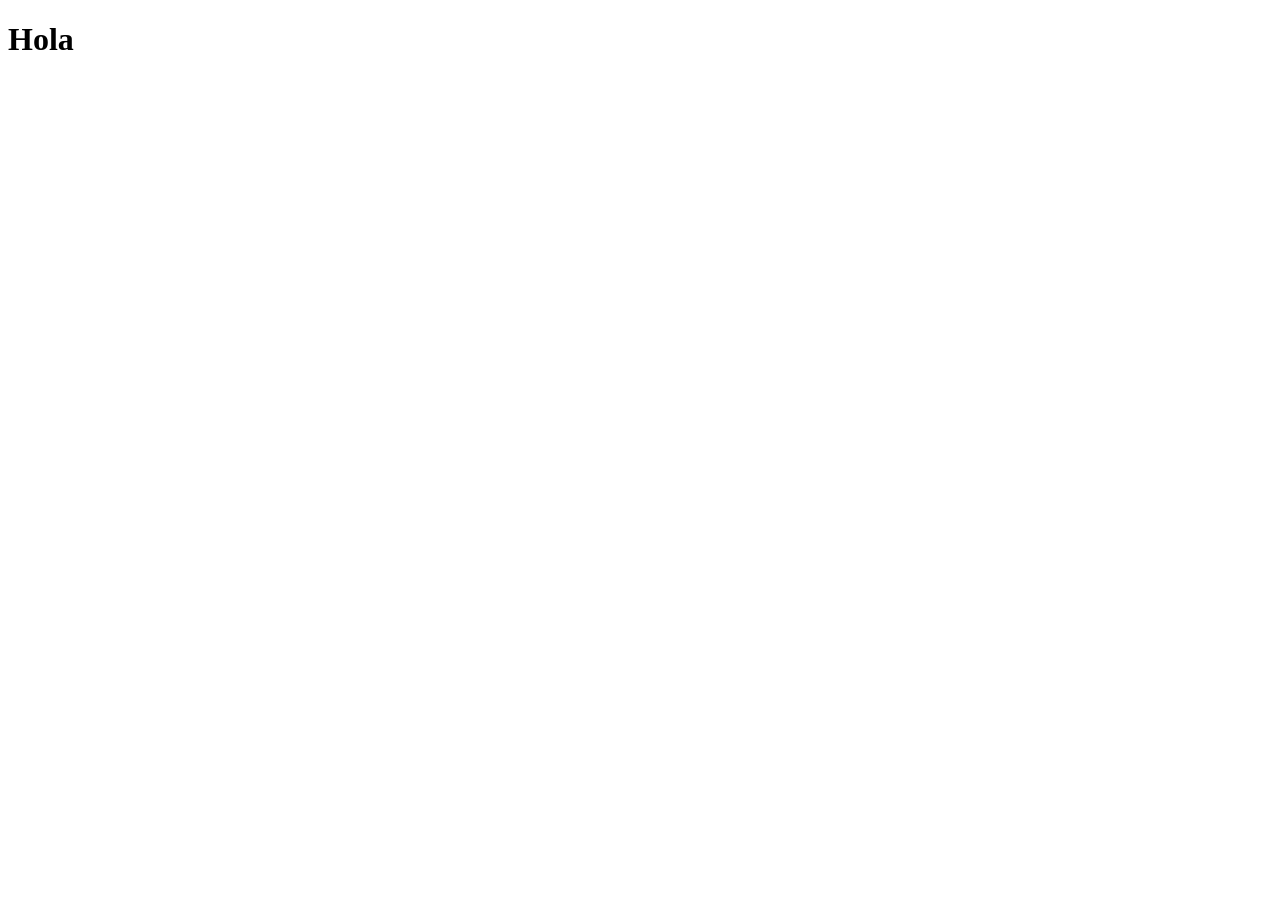
==== index.html @ daebe7b6 "holaaaaa nuevo" ====
<!DOCTYPE html>
<html lang="en">
<head>
    <meta charset="UTF-8">
    <meta name="viewport" content="width=device-width, initial-scale=1.0">
    <title>CSS</title>
    <link rel="stylesheet" href="/css/styles.css">
</head>
<body>
    <h1>Hola</h1>
</body>
</html>
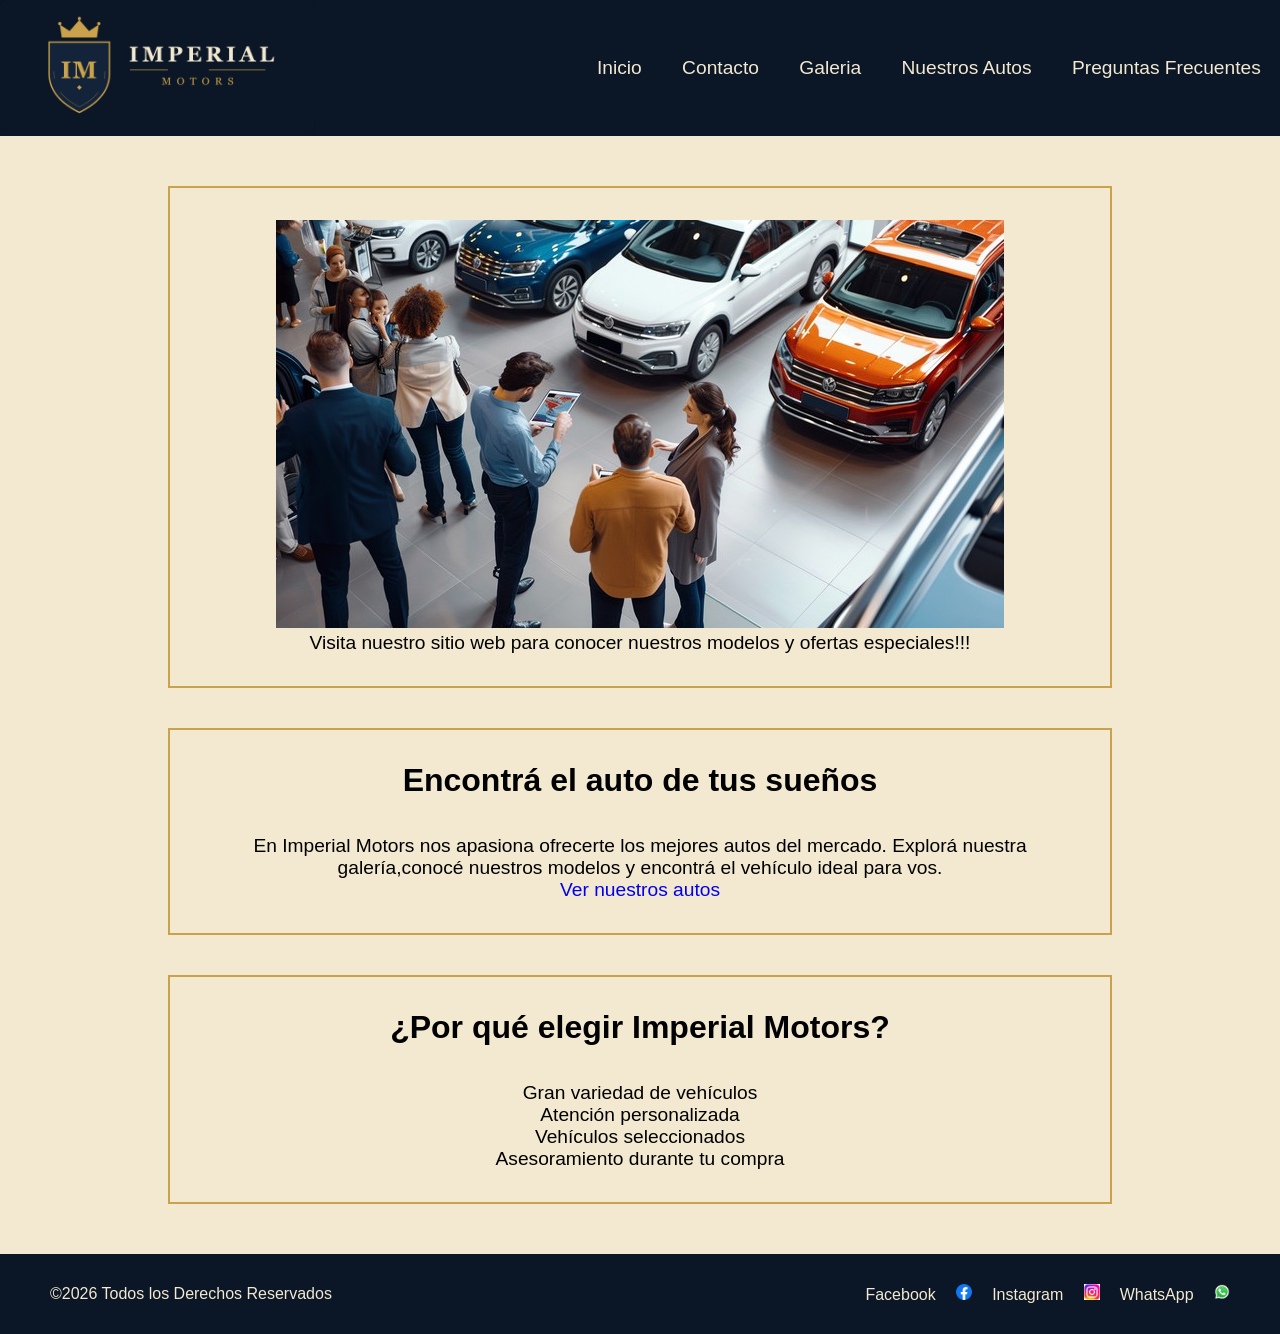
==== commit 6f106350: "css" ====
--- a/index.html
+++ b/index.html
@@ -1,12 +1,69 @@
 <!DOCTYPE html>
-<html lang="en">
+<html lang="es">
+
 <head>
     <meta charset="UTF-8">
     <meta name="viewport" content="width=device-width, initial-scale=1.0">
-    <title>CSS</title>
-    <link rel="stylesheet" href="/css/styles.css">
+    <title>Imperial Motors</title>
+    <link rel="stylesheet" href="./style/styles.css">
 </head>
 <body>
-    <h1>Hola</h1>
+    <header>
+        <nav>
+            <img src="./assets/logos/logoimperialmotors.png" alt="Logo de Imperial Motors" class="logo">
+            <ul>
+                <li><a href="index.html">Inicio</a></li>
+                <li><a href="./pages/contacto.html">Contacto</a></li>
+                <li><a href="./pages/galeria.html">Galeria</a></li>
+                <li><a href="./pages/nuestrosautos.html">Nuestros Autos</a></li>
+                <li><a href="./pages/preguntasfrecuentes.html">Preguntas Frecuentes</a></li>
+            </ul>
+        </nav>
+        <main>
+            <section>
+                <img src="./assets/galeria/gente-en-consesionaria.jpg" alt="Gente en la concesionaria">
+                <p>Visita nuestro sitio web para conocer nuestros modelos y ofertas especiales!!!</p>
+            </section>
+            <section>
+                <h2>Encontrá el auto de tus sueños</h2>
+                <p> En Imperial Motors nos apasiona ofrecerte los mejores autos del mercado. Explorá nuestra galería,conocé nuestros modelos y encontrá el vehículo ideal para vos. </p>
+                <a href="./pages/nuestrosautos.html"> Ver nuestros autos </a>
+            </section>
+            <section>
+                <h2>¿Por qué elegir Imperial Motors?</h2>
+                <ul>
+                    <li>Gran variedad de vehículos</li>
+                    <li>Atención personalizada</li>
+                    <li>Vehículos seleccionados</li>
+                    <li>Asesoramiento durante tu compra</li>
+                </ul>
+            </section>
+        </main>
+
+    </header>
+    <footer>
+        <p>&copy;<span id="year"></span> Todos los Derechos Reservados</p>
+        <ul>
+            <li>
+                <a href="https://www.facebook.com" target="_blank"> Facebook
+                    <img src="./assets/logos/logofacebook.png" alt="Logo de Facebook">
+                </a>
+            </li>
+            <li>
+                <a href="https://www.instagram.com" target="_blank"> Instagram
+                    <img src="./assets/logos/logoinstagram.png" alt="Logo de Instagram">
+                </a>
+            </li>
+            <li>
+                <a href="https://wa.me/1234567890" target="_blank"> WhatsApp
+                    <img src="./assets/logos/logowhatsapp.png" alt="Logo de WhatsApp">
+                </a>
+            </li>
+        </ul>
+    </footer>
+    <script>
+        document.getElementById('year').textContent = new Date().getFullYear();
+    </script>
+
 </body>
 </html>
--- a/style/styles.css
+++ b/style/styles.css
@@ -0,0 +1,182 @@
+* {
+box-sizing: border-box;
+margin: 0;
+padding: 0;
+}
+
+:root {
+    --azul-marino: rgb(11, 22, 38);
+    --dorado: rgb(201, 162, 75);
+    --blanco-hueso: rgb(242, 233, 208);
+}
+
+header {
+    background-color: var(--blanco-hueso);
+    text-align: center;
+    font-family: sans-serif;
+}
+
+nav {
+    background-color: var(--azul-marino);
+    display: flex;
+    align-items: center;
+    justify-content: space-between;
+}
+
+nav .logo {
+    width: 20rem;
+}
+
+nav ul {   
+    display: flex;
+    list-style: none;
+    gap: 2px;
+}
+nav ul li {
+    padding: 1.2rem;
+}
+nav ul li a {
+    text-decoration: none;
+    font-size: 1.2rem;
+    color: var(--blanco-hueso);
+}
+
+main {
+    display: flex;
+    flex-direction: column;
+    align-items: center;
+    gap: 40px;
+    padding: 50px;
+    font-family: sans-serif;
+}
+
+main section {
+    width: 80%;
+    text-align: center;
+}
+
+main h2 {
+    font-size: 1.5rem;
+    padding-bottom: 20px;
+}
+
+main p {
+    font-size: 1.2rem;
+}
+
+main a{
+    text-decoration: none;
+    font-size: 1.2rem;
+
+}
+
+main section ul {
+    list-style: none;
+    font-size: 1.2rem;
+    
+}
+
+footer {
+    background-color: var(--azul-marino);
+    color: var(--blanco-hueso);
+    padding: 30px 50px;
+    display: flex;
+    justify-content: space-between;
+    align-items: center;
+    font-family: sans-serif;
+}
+
+footer ul {
+    display: flex;
+    list-style: none;
+    gap: 20px;
+    align-items: center;
+}
+
+footer a {
+    color: var(--blanco-hueso);
+    text-decoration: none;
+    font-size: 1rem;
+}
+
+footer img {
+    width: 1rem;
+    height: 1rem;
+    margin-left: 1rem;
+}
+
+.contacto {
+    background-color: var(--blanco-hueso);
+    text-align: center;
+}
+
+.contacto h1 {
+    font-size: 4rem;
+    margin-bottom: 1rem;
+}
+
+.contacto p {
+    font-size: 1.2rem;
+    margin-bottom: 1rem;
+}
+
+.contacto-links {
+    display: flex;
+    justify-content: center;
+    gap: 2rem;
+}
+
+.contacto-links a {
+    text-decoration: none;
+    color: var(--azul-marino);
+    padding: 1rem 2rem;
+    border: 2px solid var(--dorado);
+    font-size: 1.1rem;
+}
+
+.galeria {
+    background-color: var(--blanco-hueso);
+    padding: 2rem;
+    text-align: center;
+    font-family: sans-serif;
+}
+
+.galeria h1 {
+    font-size: 3rem;
+    margin-bottom: 2rem;
+}
+
+.galeria-imagenes {
+    display: flex;
+    justify-content: center;
+    gap: 2rem;
+}
+
+.galeria-imagenes img {
+    width: 18rem;
+    height: 16rem;
+}
+
+main > h1 {
+    font-size: 3rem;
+    margin-bottom: 1rem;
+    color: var(--azul-marino);
+}
+
+main section {
+    background-color: var(--blanco-hueso);
+    padding: 2rem;
+    border: 2px solid var(--dorado);
+}
+
+main section h2 {
+    font-size: 2rem;
+    margin-bottom: 1rem;
+}
+
+main section .card {
+    width: 30rem;
+    margin-bottom: 1rem;
+}
+
+
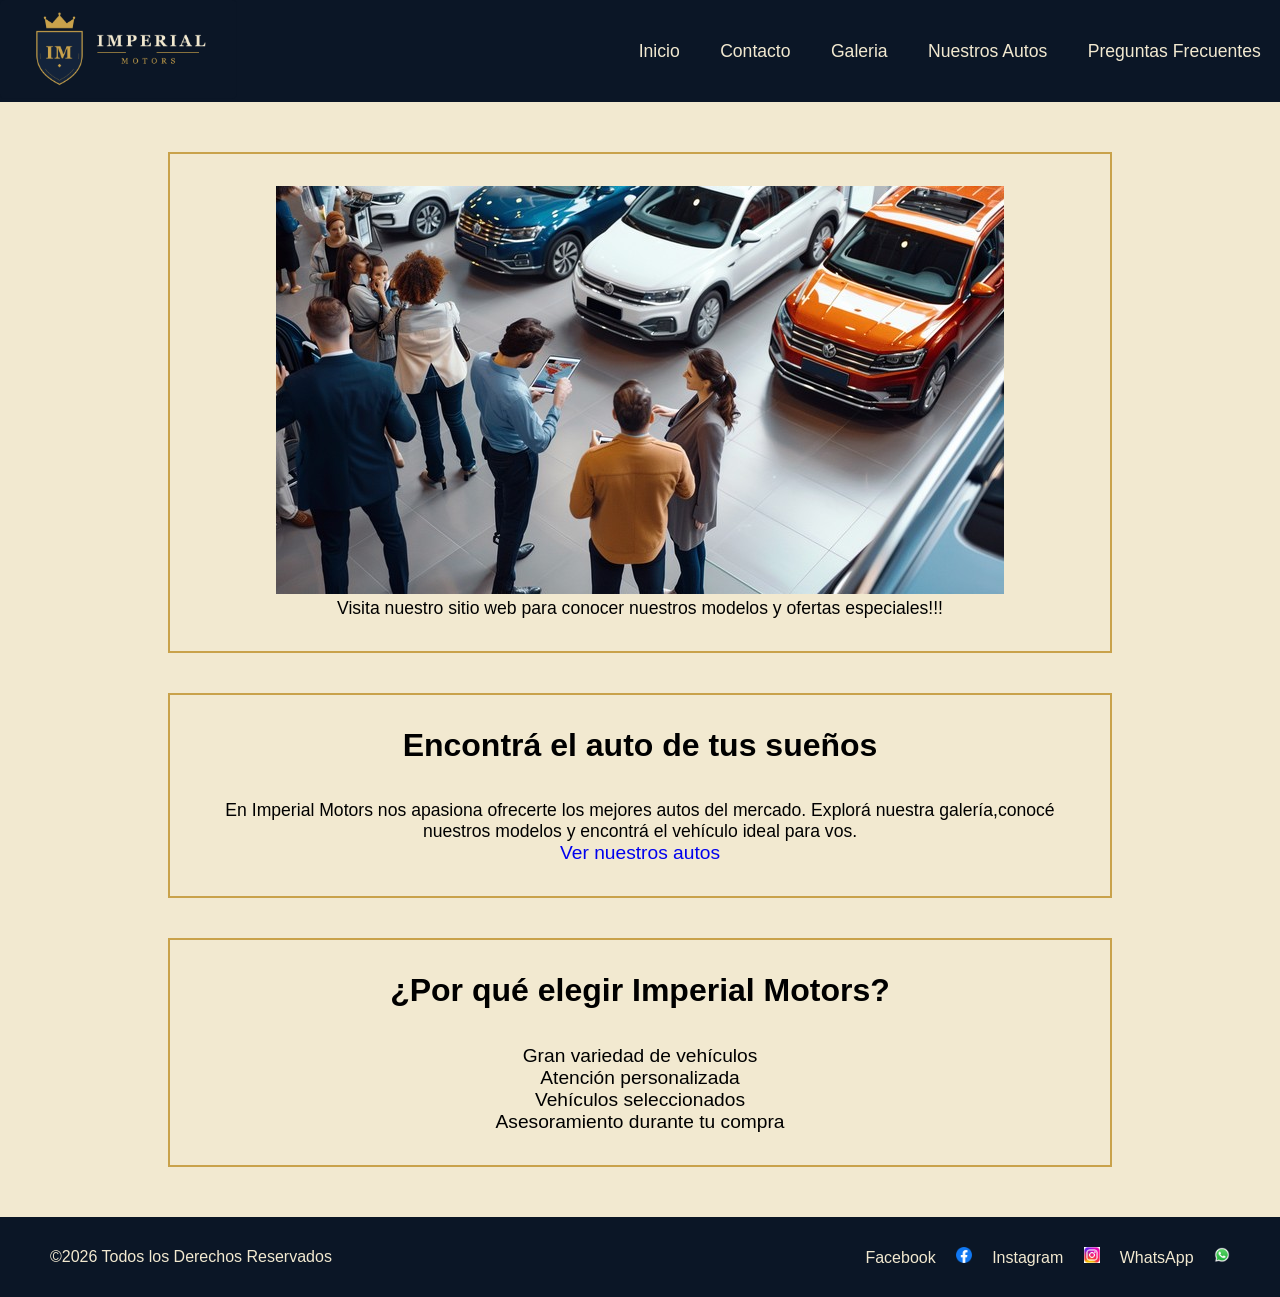
==== commit cc9784fa: "añadi js" ====
--- a/index.html
+++ b/index.html
@@ -64,6 +64,7 @@
     <script>
         document.getElementById('year').textContent = new Date().getFullYear();
     </script>
+    <script src="./js/main.js"></script>
 
 </body>
 </html>
--- a/style/styles.css
+++ b/style/styles.css
@@ -1,3 +1,6 @@
+
+
+/*# sourceMappingURL=styles.css.map */
 * {
 box-sizing: border-box;
 margin: 0;
@@ -24,7 +27,7 @@
 }
 
 nav .logo {
-    width: 20rem;
+    width: 15rem;
 }
 
 nav ul {   
@@ -37,7 +40,7 @@
 }
 nav ul li a {
     text-decoration: none;
-    font-size: 1.2rem;
+    font-size: 1.1rem;
     color: var(--blanco-hueso);
 }
 
@@ -61,7 +64,7 @@
 }
 
 main p {
-    font-size: 1.2rem;
+    font-size: 1.1rem;
 }
 
 main a{
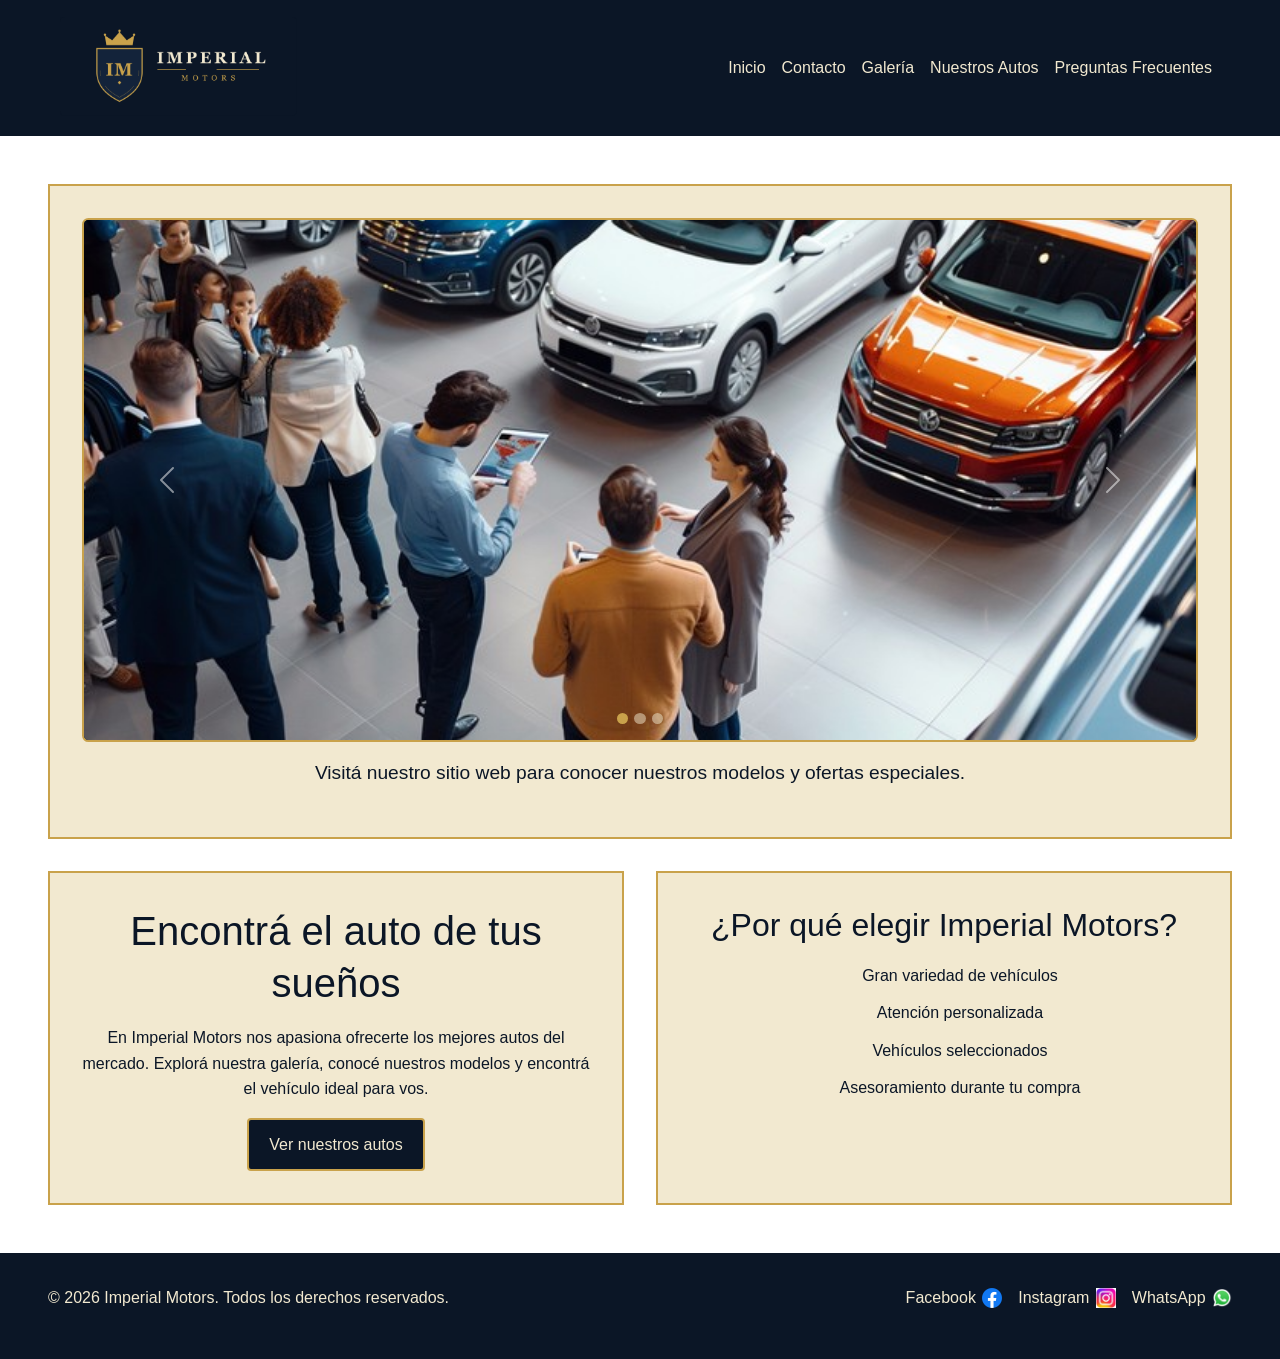
==== commit f94af152: "cambios con bootrsap" ====
--- a/index.html
+++ b/index.html
@@ -5,58 +5,167 @@
     <meta charset="UTF-8">
     <meta name="viewport" content="width=device-width, initial-scale=1.0">
     <title>Imperial Motors</title>
+    <link href="https://cdn.jsdelivr.net/npm/bootstrap@5.3.3/dist/css/bootstrap.min.css" rel="stylesheet">
     <link rel="stylesheet" href="./style/styles.css">
+    <script src="https://cdn.jsdelivr.net/npm/bootstrap@5.3.3/dist/js/bootstrap.bundle.min.js"></script>
 </head>
+
 <body>
-    <header>
-        <nav>
-            <img src="./assets/logos/logoimperialmotors.png" alt="Logo de Imperial Motors" class="logo">
+    <header class="header">
+        <nav class="navbar navbar-expand-lg navbar-dark site-navbar">
+            <div class="container-fluid">
+                <a class="navbar-brand" href="./index.html">
+                    <img src="./assets/logos/logoimperialmotors.png" alt="Imperial Motors" class="logo">
+                </a>
+                <button class="navbar-toggler" type="button" data-bs-toggle="collapse" data-bs-target="#menuPrincipal"
+                    aria-controls="menuPrincipal" aria-expanded="false" aria-label="Abrir menú de navegación">
+                    <span class="navbar-toggler-icon"></span>
+                </button>
+                <div class="collapse navbar-collapse" id="menuPrincipal">
+                    <ul class="navbar-nav ms-auto">
+                        <li class="nav-item">
+                            <a class="nav-link" href="./index.html">Inicio</a>
+                        </li>
+                        <li class="nav-item">
+                            <a class="nav-link" href="./pages/contacto.html">Contacto</a>
+                        </li>
+                        <li class="nav-item">
+                            <a class="nav-link" href="./pages/galeria.html">Galería</a>
+                        </li>
+                        <li class="nav-item">
+                            <a class="nav-link" href="./pages/nuestrosautos.html">Nuestros Autos</a>
+                        </li>
+                        <li class="nav-item">
+                            <a class="nav-link" href="./pages/preguntasfrecuentes.html">
+                                Preguntas Frecuentes
+                            </a>
+                        </li>
+                    </ul>
+                </div>
+            </div>
+        </nav>
+    </header>
+    <main class="home-grid">
+        <section class="home-hero">
+    <div
+        id="carouselImperial"
+        class="carousel slide carousel-imperial"
+        data-bs-ride="carousel"
+    >
+        <div class="carousel-indicators">
+            <button
+                type="button"
+                data-bs-target="#carouselImperial"
+                data-bs-slide-to="0"
+                class="active"
+                aria-current="true"
+                aria-label="Imagen 1"
+            ></button>
+            <button
+                type="button"
+                data-bs-target="#carouselImperial"
+                data-bs-slide-to="1"
+                aria-label="Imagen 2"
+            ></button>
+            <button
+                type="button"
+                data-bs-target="#carouselImperial"
+                data-bs-slide-to="2"
+                aria-label="Imagen 3"
+            ></button>
+        </div>
+
+        <div class="carousel-inner">
+            <div class="carousel-item active">
+                <img
+                    src="./assets/galeria/gente-en-consesionaria.jpg"
+                    class="d-block w-100"
+                    alt="Personas visitando la concesionaria"
+                >
+            </div>
+            <div class="carousel-item">
+                <img
+                    src="./assets/galeria/vendedor2.jpg"
+                    class="d-block w-100"
+                    alt="Vendedor de Imperial Motors"
+                    loading="lazy"
+                >
+            </div>
+            <div class="carousel-item">
+                <img
+                    src="./assets/galeria/vendedor3.avif"
+                    class="d-block w-100"
+                    alt="Atención en la concesionaria"
+                    loading="lazy"
+                >
+            </div>
+        </div>
+
+        <button
+            class="carousel-control-prev"
+            type="button"
+            data-bs-target="#carouselImperial"
+            data-bs-slide="prev"
+            aria-label="Imagen anterior"
+        >
+            <span class="carousel-control-prev-icon" aria-hidden="true"></span>
+        </button>
+
+        <button
+            class="carousel-control-next"
+            type="button"
+            data-bs-target="#carouselImperial"
+            data-bs-slide="next"
+            aria-label="Imagen siguiente"
+        >
+            <span class="carousel-control-next-icon" aria-hidden="true"></span>
+        </button>
+    </div>
+
+    <p class="hero-text">
+        Visitá nuestro sitio web para conocer nuestros modelos y ofertas especiales.
+    </p>
+</section>
+        <section class="home-intro">
+            <h1>Encontrá el auto de tus sueños</h1>
+            <p>
+                En Imperial Motors nos apasiona ofrecerte los mejores autos del mercado.
+                Explorá nuestra galería, conocé nuestros modelos y encontrá el vehículo
+                ideal para vos.
+            </p>
+            <a class="button-link" href="./pages/nuestrosautos.html">
+                Ver nuestros autos
+            </a>
+        </section>
+        <section class="home-benefits">
+            <h2>¿Por qué elegir Imperial Motors?</h2>
             <ul>
-                <li><a href="index.html">Inicio</a></li>
-                <li><a href="./pages/contacto.html">Contacto</a></li>
-                <li><a href="./pages/galeria.html">Galeria</a></li>
-                <li><a href="./pages/nuestrosautos.html">Nuestros Autos</a></li>
-                <li><a href="./pages/preguntasfrecuentes.html">Preguntas Frecuentes</a></li>
+                <li>Gran variedad de vehículos</li>
+                <li>Atención personalizada</li>
+                <li>Vehículos seleccionados</li>
+                <li>Asesoramiento durante tu compra</li>
             </ul>
-        </nav>
-        <main>
-            <section>
-                <img src="./assets/galeria/gente-en-consesionaria.jpg" alt="Gente en la concesionaria">
-                <p>Visita nuestro sitio web para conocer nuestros modelos y ofertas especiales!!!</p>
-            </section>
-            <section>
-                <h2>Encontrá el auto de tus sueños</h2>
-                <p> En Imperial Motors nos apasiona ofrecerte los mejores autos del mercado. Explorá nuestra galería,conocé nuestros modelos y encontrá el vehículo ideal para vos. </p>
-                <a href="./pages/nuestrosautos.html"> Ver nuestros autos </a>
-            </section>
-            <section>
-                <h2>¿Por qué elegir Imperial Motors?</h2>
-                <ul>
-                    <li>Gran variedad de vehículos</li>
-                    <li>Atención personalizada</li>
-                    <li>Vehículos seleccionados</li>
-                    <li>Asesoramiento durante tu compra</li>
-                </ul>
-            </section>
-        </main>
-
-    </header>
-    <footer>
-        <p>&copy;<span id="year"></span> Todos los Derechos Reservados</p>
-        <ul>
+        </section>
+    </main>
+    <footer class="footer">
+        <p>&copy; <span id="year"></span> Imperial Motors. Todos los derechos reservados.</p>
+        <ul class="social-list">
             <li>
-                <a href="https://www.facebook.com" target="_blank"> Facebook
-                    <img src="./assets/logos/logofacebook.png" alt="Logo de Facebook">
+                <a href="https://www.facebook.com" target="_blank" rel="noopener noreferrer">
+                    Facebook
+                    <img src="./assets/logos/logofacebook.png" alt="">
                 </a>
             </li>
             <li>
-                <a href="https://www.instagram.com" target="_blank"> Instagram
-                    <img src="./assets/logos/logoinstagram.png" alt="Logo de Instagram">
+                <a href="https://www.instagram.com" target="_blank" rel="noopener noreferrer">
+                    Instagram
+                    <img src="./assets/logos/logoinstagram.png" alt="">
                 </a>
             </li>
             <li>
-                <a href="https://wa.me/1234567890" target="_blank"> WhatsApp
-                    <img src="./assets/logos/logowhatsapp.png" alt="Logo de WhatsApp">
+                <a href="https://wa.me/1234567890" target="_blank" rel="noopener noreferrer">
+                    WhatsApp
+                    <img src="./assets/logos/logowhatsapp.png" alt="">
                 </a>
             </li>
         </ul>
@@ -65,6 +174,6 @@
         document.getElementById('year').textContent = new Date().getFullYear();
     </script>
     <script src="./js/main.js"></script>
+</body>
 
-</body>
 </html>
--- a/style/styles.css
+++ b/style/styles.css
@@ -1,10 +1,7 @@
-
-
-/*# sourceMappingURL=styles.css.map */
 * {
-box-sizing: border-box;
-margin: 0;
-padding: 0;
+    box-sizing: border-box;
+    margin: 0;
+    padding: 0;
 }
 
 :root {
@@ -13,173 +10,586 @@
     --blanco-hueso: rgb(242, 233, 208);
 }
 
-header {
+body {
+    font-family: sans-serif;
+    color: var(--azul-marino);
+    line-height: 1.6;
+}
+
+img {
+    display: block;
+    max-width: 100%;
+    height: auto;
+}
+
+a {
+    overflow-wrap: anywhere;
+}
+
+.header {
     background-color: var(--blanco-hueso);
-    text-align: center;
-    font-family: sans-serif;
-}
-
-nav {
-    background-color: var(--azul-marino);
-    display: flex;
-    align-items: center;
-    justify-content: space-between;
-}
-
-nav .logo {
-    width: 15rem;
-}
-
-nav ul {   
-    display: flex;
-    list-style: none;
-    gap: 2px;
-}
-nav ul li {
-    padding: 1.2rem;
-}
-nav ul li a {
-    text-decoration: none;
-    font-size: 1.1rem;
-    color: var(--blanco-hueso);
-}
-
-main {
+}
+
+.nav {
+    background-color: var(--azul-marino);
     display: flex;
     flex-direction: column;
     align-items: center;
-    gap: 40px;
-    padding: 50px;
-    font-family: sans-serif;
-}
-
-main section {
-    width: 80%;
+    gap: 1rem;
+    padding: 1rem;
+}
+
+.nav .logo {
+    width: min(12rem, 75vw);
+}
+
+.nav-list {
+    display: flex;
+    flex-wrap: wrap;
+    justify-content: center;
+    align-items: center;
+    gap: 0.5rem;
+    list-style: none;
+    width: 100%;
+}
+
+.nav-list li {
+    padding: 0.4rem;
+}
+
+.nav-list a {
+    color: var(--blanco-hueso);
+    text-decoration: none;
+    font-size: 0.95rem;
+}
+
+.nav-list a:hover,
+.nav-list a:focus-visible {
+    color: var(--dorado);
+}
+
+.home-grid {
+    display: grid;
+    grid-template-areas:
+        "hero"
+        "intro"
+        "benefits";
+    grid-template-columns: minmax(0, 1fr);
+    gap: 1.5rem;
+    padding: 1rem;
+}
+
+.home-grid section {
+    min-width: 0;
+    padding: 1.25rem;
     text-align: center;
-}
-
-main h2 {
-    font-size: 1.5rem;
-    padding-bottom: 20px;
-}
-
-main p {
-    font-size: 1.1rem;
-}
-
-main a{
+    background-color: var(--blanco-hueso);
+    border: 2px solid var(--dorado);
+}
+
+.home-hero {
+    grid-area: hero;
+}
+
+.hero-image {
+    width: 100%;
+    border-radius: 0.25rem;
+}
+
+.hero-text {
+    margin-top: 1rem;
+    font-size: 1rem;
+}
+
+.home-intro {
+    grid-area: intro;
+}
+
+.home-benefits {
+    grid-area: benefits;
+}
+
+.home-grid h1,
+.home-grid h2 {
+    margin-bottom: 1rem;
+    line-height: 1.3;
+}
+
+.home-grid h1 {
+    font-size: clamp(1.7rem, 5vw, 2.5rem);
+}
+
+.home-grid h2 {
+    font-size: clamp(1.4rem, 4vw, 2rem);
+}
+
+.home-grid p {
+    margin-bottom: 1rem;
+}
+
+.home-benefits ul {
+    display: flex;
+    flex-direction: column;
+    gap: 0.75rem;
+    list-style: none;
+}
+
+.button-link {
+    display: inline-block;
+    max-width: 100%;
+    padding: 0.75rem 1.25rem;
+    border: 2px solid var(--dorado);
+    background-color: var(--azul-marino);
+    color: var(--blanco-hueso);
     text-decoration: none;
-    font-size: 1.2rem;
-
-}
-
-main section ul {
+    border-radius: 0.25rem;
+}
+
+.button-link:hover,
+.button-link:focus-visible {
+    background-color: var(--dorado);
+    color: var(--azul-marino);
+}
+
+.footer {
+    display: flex;
+    flex-direction: column;
+    align-items: center;
+    gap: 1.25rem;
+    padding: 1.5rem 1rem;
+    background-color: var(--azul-marino);
+    color: var(--blanco-hueso);
+    text-align: center;
+}
+
+.social-list {
+    display: flex;
+    flex-wrap: wrap;
+    justify-content: center;
+    align-items: center;
+    gap: 1rem;
     list-style: none;
-    font-size: 1.2rem;
-    
-}
-
-footer {
-    background-color: var(--azul-marino);
-    color: var(--blanco-hueso);
-    padding: 30px 50px;
-    display: flex;
-    justify-content: space-between;
+}
+
+.social-list a {
+    display: flex;
     align-items: center;
-    font-family: sans-serif;
-}
-
-footer ul {
-    display: flex;
-    list-style: none;
-    gap: 20px;
-    align-items: center;
-}
-
-footer a {
+    gap: 0.4rem;
     color: var(--blanco-hueso);
     text-decoration: none;
-    font-size: 1rem;
-}
-
-footer img {
-    width: 1rem;
-    height: 1rem;
-    margin-left: 1rem;
+}
+
+.social-list img {
+    width: 1.25rem;
+    height: 1.25rem;
+    object-fit: contain;
 }
 
 .contacto {
     background-color: var(--blanco-hueso);
     text-align: center;
+    padding: 1.5rem 1rem;
 }
 
 .contacto h1 {
-    font-size: 4rem;
+    font-size: clamp(2rem, 6vw, 4rem);
     margin-bottom: 1rem;
 }
 
 .contacto p {
-    font-size: 1.2rem;
+    font-size: 1.1rem;
     margin-bottom: 1rem;
 }
 
 .contacto-links {
     display: flex;
+    flex-wrap: wrap;
     justify-content: center;
-    gap: 2rem;
+    gap: 1rem;
 }
 
 .contacto-links a {
+    max-width: 100%;
+    padding: 0.75rem 1rem;
+    border: 2px solid var(--dorado);
+    color: var(--azul-marino);
     text-decoration: none;
-    color: var(--azul-marino);
-    padding: 1rem 2rem;
-    border: 2px solid var(--dorado);
-    font-size: 1.1rem;
+    overflow-wrap: anywhere;
 }
 
 .galeria {
     background-color: var(--blanco-hueso);
-    padding: 2rem;
+    padding: 1rem;
     text-align: center;
-    font-family: sans-serif;
 }
 
 .galeria h1 {
-    font-size: 3rem;
-    margin-bottom: 2rem;
+    font-size: clamp(2rem, 6vw, 3rem);
+    margin-bottom: 1.5rem;
 }
 
 .galeria-imagenes {
-    display: flex;
-    justify-content: center;
-    gap: 2rem;
+    display: grid;
+    grid-template-columns: minmax(0, 1fr);
+    gap: 1rem;
 }
 
 .galeria-imagenes img {
-    width: 18rem;
-    height: 16rem;
+    width: 100%;
+    height: auto;
+    aspect-ratio: 4 / 3;
+    object-fit: cover;
+    border: 2px solid var(--dorado);
+    border-radius: 0.25rem;
 }
 
 main > h1 {
-    font-size: 3rem;
+    font-size: clamp(2rem, 6vw, 3rem);
     margin-bottom: 1rem;
     color: var(--azul-marino);
-}
-
-main section {
+    text-align: center;
+}
+
+main section .card {
+    width: 100%;
+    max-width: 30rem;
+    margin: 0 auto 1rem;
+}
+
+@media (min-width: 768px) {
+    .nav {
+        flex-direction: row;
+        justify-content: space-between;
+        gap: 1rem;
+    }
+
+    .nav-list {
+        width: auto;
+        justify-content: flex-end;
+        gap: 0.4rem;
+    }
+
+    .nav-list li {
+        padding: 0.35rem;
+    }
+
+    .home-grid {
+        grid-template-areas:
+            "hero"
+            "intro"
+            "benefits";
+        gap: 2rem;
+        padding: 2rem;
+    }
+
+    .home-grid section {
+        padding: 2rem;
+    }
+
+    .galeria-imagenes {
+        grid-template-columns: repeat(2, minmax(0, 1fr));
+        gap: 1.5rem;
+    }
+
+    .contacto {
+        padding: 2rem;
+    }
+
+    .footer {
+        flex-direction: row;
+        justify-content: space-between;
+        text-align: left;
+        gap: 1rem;
+    }
+}
+
+@media (min-width: 1024px) {
+    .nav {
+        padding: 1rem 3rem;
+    }
+
+    .nav .logo {
+        width: 15rem;
+    }
+
+    .nav-list {
+        gap: 1rem;
+    }
+
+    .nav-list a {
+        font-size: 1rem;
+    }
+
+    .home-grid {
+        grid-template-areas:
+            "hero hero"
+            "intro benefits";
+        grid-template-columns: repeat(2, minmax(0, 1fr));
+        gap: 2rem;
+        max-width: 1400px;
+        margin: 0 auto;
+        padding: 3rem;
+    }
+
+    .home-grid section {
+        padding: 2rem;
+    }
+
+    .hero-text {
+        font-size: 1.2rem;
+    }
+
+    .galeria {
+        padding: 2rem 3rem;
+    }
+
+    .galeria-imagenes {
+        grid-template-columns: repeat(3, minmax(0, 1fr));
+        gap: 2rem;
+    }
+
+    .contacto {
+        padding: 3rem;
+    }
+
+    .footer {
+        padding: 2rem 3rem;
+    }
+}
+
+.galeria-grid,.galeria-tabla {
+    min-width: 0;
+    margin-top: 1.5rem;
+}
+
+.galeria-tabla h2 {
+    margin-bottom: 1rem;
+    font-size: clamp(1.4rem, 4vw, 2rem);
+}
+
+.tabla-responsive {
+    max-width: 100%;
+    overflow-x: auto;
+    border: 1px solid var(--dorado);
+}
+
+.tabla-responsive table {
+    width: 100%;
+    min-width: 32rem;
+    border-collapse: collapse;
+    background-color: white;
+    text-align: left;
+}
+
+.tabla-responsive caption {
+    padding: 0.75rem;
+    background-color: var(--azul-marino);
+    color: var(--blanco-hueso);
+    text-align: center;
+}
+
+.tabla-responsive th,
+.tabla-responsive td {
+    padding: 0.75rem;
+    border: 1px solid var(--dorado);
+}
+
+.tabla-responsive th {
+    background-color: var(--azul-marino);
+    color: var(--blanco-hueso);
+}
+
+.tabla-responsive tbody tr:nth-child(even) {
     background-color: var(--blanco-hueso);
-    padding: 2rem;
+}
+
+@media (min-width: 768px) {
+    .galeria-grid,
+    .galeria-tabla {
+        margin-top: 2rem;
+    }
+}
+
+@media (min-width: 1024px) {
+    .galeria-grid,
+    .galeria-tabla {
+        max-width: 1200px;
+        margin-right: auto;
+        margin-left: auto;
+    }
+}
+
+.site-navbar {
+    background-color: var(--azul-marino);
+    padding: 0.75rem 1rem;
+
+    --bs-navbar-color: var(--blanco-hueso);
+    --bs-navbar-hover-color: var(--dorado);
+    --bs-navbar-active-color: var(--dorado);
+    --bs-navbar-brand-color: var(--blanco-hueso);
+    --bs-navbar-brand-hover-color: var(--dorado);
+    --bs-navbar-toggler-border-color: var(--dorado);
+    --bs-navbar-toggler-icon-bg: url("data:image/svg+xml,%3csvg xmlns='http://www.w3.org/2000/svg' viewBox='0 0 30 30'%3e%3cpath stroke='rgba(242,233,208,1)' stroke-linecap='round' stroke-miterlimit='10' stroke-width='2' d='M4 7h22M4 15h22M4 23h22'/%3e%3c/svg%3e");
+}
+
+.site-navbar .logo {
+    width: min(12rem, 65vw);
+    transition: transform 0.3s ease;
+}
+
+.site-navbar .logo:hover {
+    transform: scale(1.03);
+}
+
+.site-navbar .nav-link {
+    padding: 0.65rem 0.8rem;
+    border-radius: 0.25rem;
+    transition:
+        color 0.25s ease,
+        background-color 0.25s ease;
+}
+
+.site-navbar .nav-link:hover {
+    color: var(--dorado);
+    background-color: rgba(255, 255, 255, 0.06);
+}
+
+.site-navbar .nav-link:focus-visible {
+    color: var(--dorado);
+    outline: 2px solid var(--dorado);
+    outline-offset: 2px;
+}
+
+.site-navbar .nav-link:active {
+    color: var(--blanco-hueso);
+    background-color: rgba(201, 162, 75, 0.25);
+}
+
+.site-navbar .navbar-toggler {
+    transition: background-color 0.25s ease;
+}
+
+.site-navbar .navbar-toggler:hover,
+.site-navbar .navbar-toggler:focus-visible {
+    background-color: rgba(201, 162, 75, 0.15);
+}
+
+.site-navbar .navbar-toggler:focus-visible {
+    outline: 2px solid var(--dorado);
+    outline-offset: 3px;
+    box-shadow: none;
+}
+
+/* Carousel */
+
+.carousel-imperial {
+    overflow: hidden;
     border: 2px solid var(--dorado);
-}
-
-main section h2 {
-    font-size: 2rem;
-    margin-bottom: 1rem;
-}
-
-main section .card {
-    width: 30rem;
-    margin-bottom: 1rem;
-}
-
-
+    border-radius: 0.4rem;
+    background-color: var(--azul-marino);
+}
+
+.carousel-imperial .carousel-item img {
+    width: 100%;
+    height: clamp(220px, 45vw, 520px);
+    object-fit: cover;
+}
+
+.carousel-imperial .carousel-indicators [data-bs-target] {
+    width: 0.7rem;
+    height: 0.7rem;
+    border: 0;
+    border-radius: 50%;
+    background-color: var(--blanco-hueso);
+    transition: background-color 0.25s ease;
+}
+
+.carousel-imperial .carousel-indicators .active {
+    background-color: var(--dorado);
+}
+
+.carousel-imperial .carousel-control-prev,
+.carousel-imperial .carousel-control-next {
+    transition: background-color 0.25s ease;
+}
+
+.carousel-imperial .carousel-control-prev:hover,
+.carousel-imperial .carousel-control-next:hover {
+    background-color: rgba(11, 22, 38, 0.25);
+}
+
+/* Enlaces y botones de todas las páginas */
+
+a,
+button,
+.btn {
+    transition:
+        color 0.25s ease,
+        background-color 0.25s ease,
+        border-color 0.25s ease,
+        box-shadow 0.25s ease,
+        transform 0.25s ease;
+}
+
+main a:hover,
+.contacto-links a:hover,
+.button-link:hover {
+    color: var(--azul-marino);
+    border-color: var(--dorado);
+}
+
+main a:focus-visible,
+footer a:focus-visible,
+.contacto-links a:focus-visible,
+.button-link:focus-visible {
+    outline: 2px solid var(--dorado);
+    outline-offset: 4px;
+}
+
+main a:active,
+.contacto-links a:active,
+.button-link:active {
+    transform: scale(0.98);
+}
+
+/* Tarjetas e imágenes interactivas */
+
+.card,
+.galeria-imagenes img {
+    transition:
+        transform 0.3s ease,
+        box-shadow 0.3s ease;
+}
+
+.card:hover {
+    transform: translateY(-4px);
+    box-shadow: 0 0.5rem 1rem rgba(11, 22, 38, 0.15);
+}
+
+.galeria-imagenes img:hover {
+    transform: scale(1.02);
+    box-shadow: 0 0.5rem 1rem rgba(11, 22, 38, 0.2);
+}
+
+@media (min-width: 1024px) {
+    .site-navbar {
+        padding: 0.75rem 3rem;
+    }
+
+    .site-navbar .logo {
+        width: 15rem;
+    }
+}
+
+/* Respeto por usuarios que reducen las animaciones */
+
+@media (prefers-reduced-motion: reduce) {
+    *,
+    *::before,
+    *::after {
+        scroll-behavior: auto !important;
+        animation-duration: 0.01ms !important;
+        animation-iteration-count: 1 !important;
+        transition-duration: 0.01ms !important;
+    }
+}
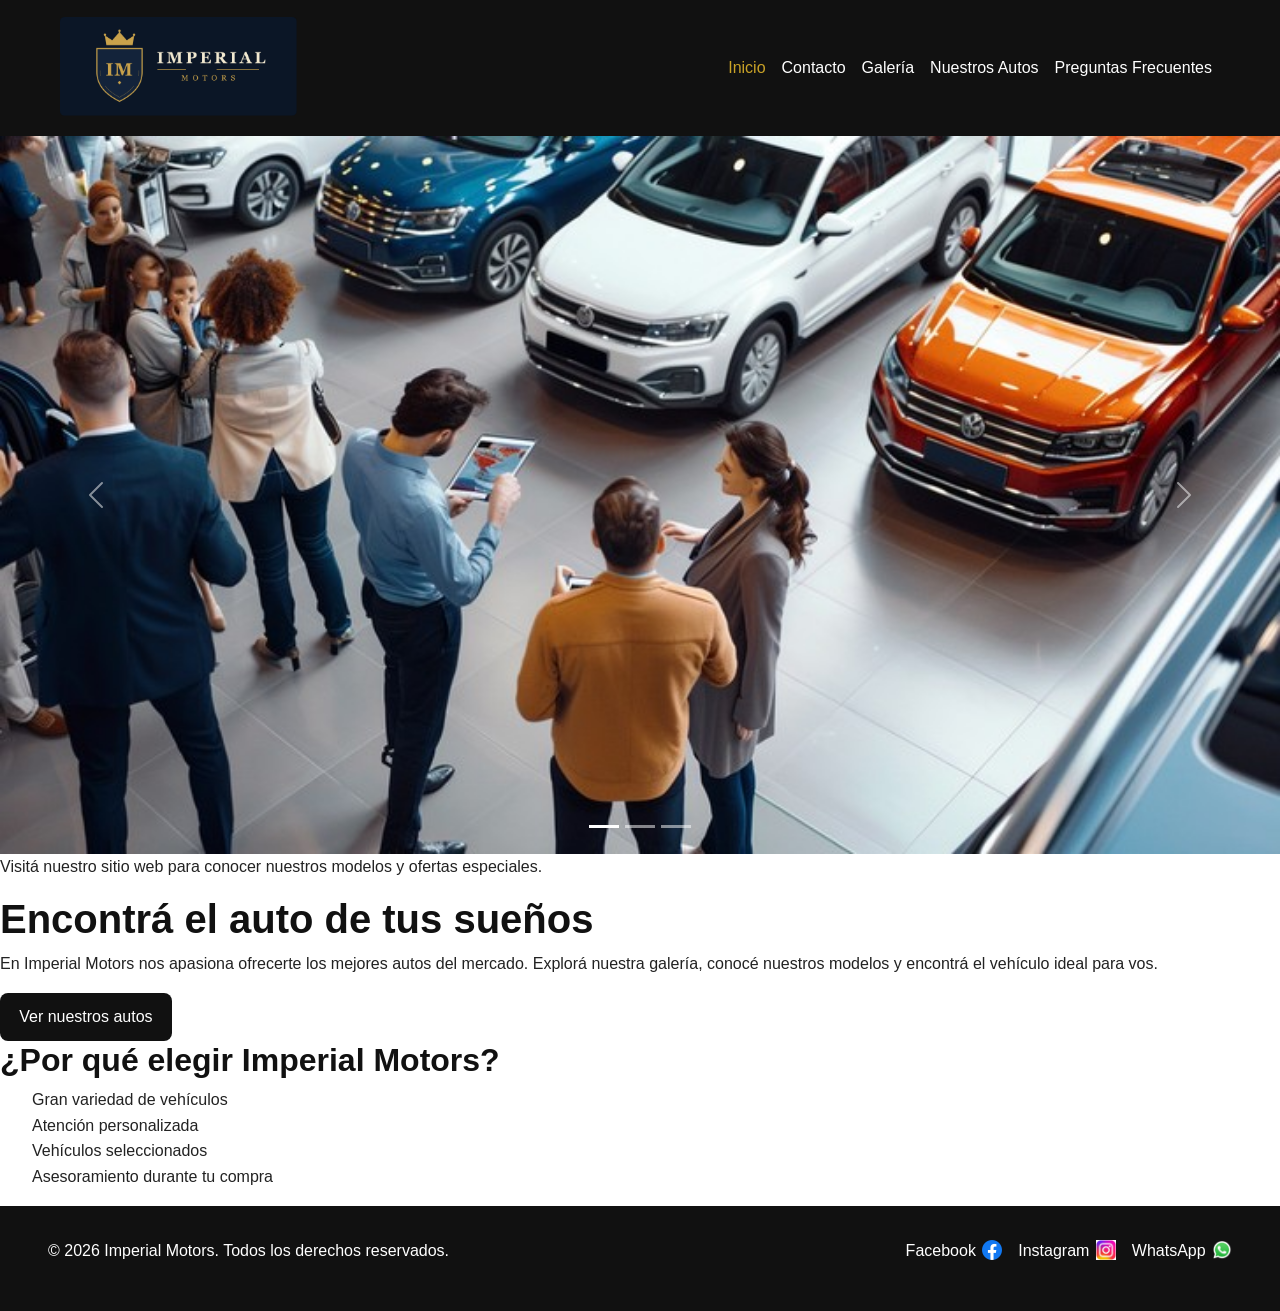
==== commit 6be8f8ae: "Actualización final del proyecto: estructura SCSS, responsive y SEO" ====
--- a/index.html
+++ b/index.html
@@ -1,30 +1,35 @@
 <!DOCTYPE html>
 <html lang="es">
-
 <head>
     <meta charset="UTF-8">
     <meta name="viewport" content="width=device-width, initial-scale=1.0">
-    <title>Imperial Motors</title>
+    <title>Imperial Motors | Concesionaria de Autos</title>
+    <meta name="description" content="Descubrí Imperial Motors, nuestra selección de vehículos, modelos disponibles y atención personalizada para encontrar tu próximo auto.">
+    <meta name="keywords" content="Imperial Motors, concesionaria, autos, vehículos, compra de autos, modelos de autos">
     <link href="https://cdn.jsdelivr.net/npm/bootstrap@5.3.3/dist/css/bootstrap.min.css" rel="stylesheet">
-    <link rel="stylesheet" href="./style/styles.css">
+    <link href="https://unpkg.com/aos@2.3.1/dist/aos.css" rel="stylesheet">
+    <link rel="stylesheet" href="./styles/styles.css">
     <script src="https://cdn.jsdelivr.net/npm/bootstrap@5.3.3/dist/js/bootstrap.bundle.min.js"></script>
 </head>
-
 <body>
     <header class="header">
         <nav class="navbar navbar-expand-lg navbar-dark site-navbar">
             <div class="container-fluid">
                 <a class="navbar-brand" href="./index.html">
-                    <img src="./assets/logos/logoimperialmotors.png" alt="Imperial Motors" class="logo">
+                    <img src="./assets/logos/logoimperialmotors.png"
+                        alt="Imperial Motors" class="logo">
                 </a>
-                <button class="navbar-toggler" type="button" data-bs-toggle="collapse" data-bs-target="#menuPrincipal"
-                    aria-controls="menuPrincipal" aria-expanded="false" aria-label="Abrir menú de navegación">
+                <button class="navbar-toggler" type="button"
+                    data-bs-toggle="collapse" data-bs-target="#menuPrincipal"
+                    aria-controls="menuPrincipal" aria-expanded="false"
+                    aria-label="Abrir menú de navegación">
                     <span class="navbar-toggler-icon"></span>
                 </button>
                 <div class="collapse navbar-collapse" id="menuPrincipal">
                     <ul class="navbar-nav ms-auto">
                         <li class="nav-item">
-                            <a class="nav-link" href="./index.html">Inicio</a>
+                            <a class="nav-link active" href="./index.html"
+                                aria-current="page">Inicio</a>
                         </li>
                         <li class="nav-item">
                             <a class="nav-link" href="./pages/contacto.html">Contacto</a>
@@ -47,97 +52,67 @@
     </header>
     <main class="home-grid">
         <section class="home-hero">
-    <div
-        id="carouselImperial"
-        class="carousel slide carousel-imperial"
-        data-bs-ride="carousel"
-    >
-        <div class="carousel-indicators">
-            <button
-                type="button"
-                data-bs-target="#carouselImperial"
-                data-bs-slide-to="0"
-                class="active"
-                aria-current="true"
-                aria-label="Imagen 1"
-            ></button>
-            <button
-                type="button"
-                data-bs-target="#carouselImperial"
-                data-bs-slide-to="1"
-                aria-label="Imagen 2"
-            ></button>
-            <button
-                type="button"
-                data-bs-target="#carouselImperial"
-                data-bs-slide-to="2"
-                aria-label="Imagen 3"
-            ></button>
-        </div>
-
-        <div class="carousel-inner">
-            <div class="carousel-item active">
-                <img
-                    src="./assets/galeria/gente-en-consesionaria.jpg"
-                    class="d-block w-100"
-                    alt="Personas visitando la concesionaria"
-                >
+            <div id="carouselImperial"
+                class="carousel slide carousel-imperial"
+                data-bs-ride="carousel">
+                <div class="carousel-indicators">
+                    <button type="button" data-bs-target="#carouselImperial"
+                        data-bs-slide-to="0" class="active"
+                        aria-current="true" aria-label="Imagen 1"></button>
+                    <button type="button" data-bs-target="#carouselImperial"
+                        data-bs-slide-to="1" aria-label="Imagen 2"></button>
+                    <button type="button" data-bs-target="#carouselImperial"
+                        data-bs-slide-to="2" aria-label="Imagen 3"></button>
+                </div>
+                <div class="carousel-inner">
+                    <div class="carousel-item active">
+                        <img src="./assets/galeria/gente-en-consesionaria.jpg"
+                            class="d-block w-100"
+                            alt="Personas visitando la concesionaria">
+                    </div>
+                    <div class="carousel-item">
+                        <img src="./assets/galeria/vendedor2.jpg"
+                            class="d-block w-100"
+                            alt="Vendedor de Imperial Motors"
+                            loading="lazy">
+                    </div>
+                    <div class="carousel-item">
+                        <img src="./assets/galeria/vendedor3.avif"
+                            class="d-block w-100"
+                            alt="Atención en la concesionaria"
+                            loading="lazy">
+                    </div>
+                </div>
+                <button class="carousel-control-prev" type="button"
+                    data-bs-target="#carouselImperial" data-bs-slide="prev"
+                    aria-label="Imagen anterior">
+                    <span class="carousel-control-prev-icon"
+                        aria-hidden="true"></span>
+                </button>
+                <button class="carousel-control-next" type="button"
+                    data-bs-target="#carouselImperial" data-bs-slide="next"
+                    aria-label="Imagen siguiente">
+                    <span class="carousel-control-next-icon"
+                        aria-hidden="true"></span>
+                </button>
             </div>
-            <div class="carousel-item">
-                <img
-                    src="./assets/galeria/vendedor2.jpg"
-                    class="d-block w-100"
-                    alt="Vendedor de Imperial Motors"
-                    loading="lazy"
-                >
-            </div>
-            <div class="carousel-item">
-                <img
-                    src="./assets/galeria/vendedor3.avif"
-                    class="d-block w-100"
-                    alt="Atención en la concesionaria"
-                    loading="lazy"
-                >
-            </div>
-        </div>
-
-        <button
-            class="carousel-control-prev"
-            type="button"
-            data-bs-target="#carouselImperial"
-            data-bs-slide="prev"
-            aria-label="Imagen anterior"
-        >
-            <span class="carousel-control-prev-icon" aria-hidden="true"></span>
-        </button>
-
-        <button
-            class="carousel-control-next"
-            type="button"
-            data-bs-target="#carouselImperial"
-            data-bs-slide="next"
-            aria-label="Imagen siguiente"
-        >
-            <span class="carousel-control-next-icon" aria-hidden="true"></span>
-        </button>
-    </div>
-
-    <p class="hero-text">
-        Visitá nuestro sitio web para conocer nuestros modelos y ofertas especiales.
-    </p>
-</section>
-        <section class="home-intro">
+            <p class="hero-text">
+                Visitá nuestro sitio web para conocer nuestros modelos
+                y ofertas especiales.
+            </p>
+        </section>
+        <section class="home-intro" data-aos="fade-up">
             <h1>Encontrá el auto de tus sueños</h1>
             <p>
-                En Imperial Motors nos apasiona ofrecerte los mejores autos del mercado.
-                Explorá nuestra galería, conocé nuestros modelos y encontrá el vehículo
-                ideal para vos.
+                En Imperial Motors nos apasiona ofrecerte los mejores autos
+                del mercado. Explorá nuestra galería, conocé nuestros modelos
+                y encontrá el vehículo ideal para vos.
             </p>
             <a class="button-link" href="./pages/nuestrosautos.html">
                 Ver nuestros autos
             </a>
         </section>
-        <section class="home-benefits">
+        <section class="home-benefits" data-aos="fade-up">
             <h2>¿Por qué elegir Imperial Motors?</h2>
             <ul>
                 <li>Gran variedad de vehículos</li>
@@ -148,22 +123,28 @@
         </section>
     </main>
     <footer class="footer">
-        <p>&copy; <span id="year"></span> Imperial Motors. Todos los derechos reservados.</p>
+        <p>
+            &copy; <span id="year"></span> Imperial Motors.
+            Todos los derechos reservados.
+        </p>
         <ul class="social-list">
             <li>
-                <a href="https://www.facebook.com" target="_blank" rel="noopener noreferrer">
+                <a href="https://www.facebook.com" target="_blank"
+                    rel="noopener noreferrer">
                     Facebook
                     <img src="./assets/logos/logofacebook.png" alt="">
                 </a>
             </li>
             <li>
-                <a href="https://www.instagram.com" target="_blank" rel="noopener noreferrer">
+                <a href="https://www.instagram.com" target="_blank"
+                    rel="noopener noreferrer">
                     Instagram
                     <img src="./assets/logos/logoinstagram.png" alt="">
                 </a>
             </li>
             <li>
-                <a href="https://wa.me/1234567890" target="_blank" rel="noopener noreferrer">
+                <a href="https://wa.me/1234567890" target="_blank"
+                    rel="noopener noreferrer">
                     WhatsApp
                     <img src="./assets/logos/logowhatsapp.png" alt="">
                 </a>
@@ -174,6 +155,13 @@
         document.getElementById('year').textContent = new Date().getFullYear();
     </script>
     <script src="./js/main.js"></script>
+    <script src="https://unpkg.com/aos@2.3.1/dist/aos.js"></script>
+    <script>
+        AOS.init({
+            duration: 700,
+            once: true,
+            offset: 80
+        });
+    </script>
 </body>
-
 </html>
--- a/styles/styles.css
+++ b/styles/styles.css
@@ -0,0 +1,321 @@
+@charset "UTF-8";
+/* COLORES PRINCIPALES */
+/* TIPOGRAFÍA */
+/* TAMAÑOS */
+/* TRANSICIONES */
+body {
+  font-family: "Arial", sans-serif;
+  font-size: 16px;
+  font-weight: 400;
+}
+
+h1, h2, h3, h4, h5, h6 {
+  font-weight: 700;
+  line-height: 1.2;
+  color: #111111;
+}
+
+h1 {
+  font-size: 2.5rem;
+}
+
+h2 {
+  font-size: 2rem;
+}
+
+h3 {
+  font-size: 1.5rem;
+}
+
+p {
+  line-height: 1.6;
+}
+
+* {
+  box-sizing: border-box;
+  margin: 0;
+  padding: 0;
+}
+
+html {
+  scroll-behavior: smooth;
+}
+
+body {
+  color: #222222;
+  background-color: #ffffff;
+  font-family: "Arial", sans-serif;
+  line-height: 1.6;
+}
+
+img {
+  display: block;
+  max-width: 100%;
+  height: auto;
+}
+
+a {
+  text-decoration: none;
+  overflow-wrap: anywhere;
+}
+
+ul, ol {
+  list-style: none;
+}
+
+button, input, textarea {
+  font: inherit;
+}
+
+.header {
+  background-color: #ffffff;
+  width: 100%;
+  position: relative;
+  z-index: 1000;
+}
+.header .container {
+  max-width: 1200px;
+  margin: 0 auto;
+  padding: 15px;
+  display: flex;
+  justify-content: space-between;
+  align-items: center;
+  gap: 15px;
+}
+
+.nav {
+  background-color: #111111;
+  display: flex;
+  flex-direction: column;
+  align-items: center;
+  gap: 1rem;
+  padding: 1rem;
+}
+.nav .logo {
+  width: min(12rem, 75vw);
+}
+
+.nav-list {
+  display: flex;
+  flex-wrap: wrap;
+  justify-content: center;
+  align-items: center;
+  gap: 0.5rem;
+  list-style: none;
+  width: 100%;
+}
+.nav-list li {
+  padding: 0.4rem;
+}
+.nav-list a {
+  color: #ffffff;
+  text-decoration: none;
+  font-size: 0.95rem;
+}
+.nav-list a:hover, .nav-list a:focus-visible {
+  color: #c9a227;
+}
+
+.site-navbar {
+  background-color: #111111;
+  padding: 0.75rem 1rem;
+  --bs-navbar-color: #ffffff;
+  --bs-navbar-hover-color: #c9a227;
+  --bs-navbar-active-color: #c9a227;
+  --bs-navbar-brand-color: #ffffff;
+  --bs-navbar-brand-hover-color: #c9a227;
+  --bs-navbar-toggler-border-color: #c9a227;
+  --bs-navbar-toggler-icon-bg: url("data:image/svg+xml,%3csvg xmlns='http://www.w3.org/2000/svg' viewBox='0 0 30 30'%3e%3cpath stroke='rgba(255,255,255,1)' stroke-linecap='round' stroke-miterlimit='10' stroke-width='2' d='M4 7h22M4 15h22M4 23h22'/%3e%3c/svg%3e");
+}
+.site-navbar .logo {
+  width: min(12rem, 65vw);
+  transition: transform 0.3s ease;
+}
+.site-navbar .logo:hover {
+  transform: scale(1.03);
+}
+.site-navbar .nav-link {
+  padding: 0.65rem 0.8rem;
+  border-radius: 8px;
+  transition: all 0.3s ease;
+}
+.site-navbar .nav-link:hover {
+  color: #c9a227;
+  background-color: rgba(255, 255, 255, 0.06);
+}
+.site-navbar .nav-link:focus-visible {
+  color: #c9a227;
+  outline: 2px solid #c9a227;
+  outline-offset: 2px;
+}
+.site-navbar .nav-link:active {
+  color: #ffffff;
+  background-color: rgba(201, 162, 39, 0.25);
+}
+.site-navbar .navbar-toggler {
+  transition: background-color 0.25s ease;
+}
+.site-navbar .navbar-toggler:hover, .site-navbar .navbar-toggler:focus-visible {
+  background-color: rgba(201, 162, 39, 0.15);
+}
+.site-navbar .navbar-toggler:focus-visible {
+  outline: 2px solid #c9a227;
+  outline-offset: 3px;
+  box-shadow: none;
+}
+
+@media (min-width: 768px) {
+  .nav {
+    flex-direction: row;
+    justify-content: space-between;
+    gap: 1rem;
+  }
+  .nav-list {
+    width: auto;
+    justify-content: flex-end;
+    gap: 0.4rem;
+  }
+}
+@media (min-width: 1024px) {
+  .nav {
+    padding: 1rem 3rem;
+  }
+  .nav .logo {
+    width: 15rem;
+  }
+  .nav-list {
+    gap: 1rem;
+  }
+  .nav-list a {
+    font-size: 1rem;
+  }
+  .site-navbar {
+    padding: 0.75rem 3rem;
+  }
+  .site-navbar .logo {
+    width: 15rem;
+  }
+}
+.footer {
+  display: flex;
+  flex-direction: column;
+  align-items: center;
+  gap: 1.25rem;
+  padding: 1.5rem 1rem;
+  background-color: #111111;
+  color: #ffffff;
+  text-align: center;
+}
+@media (min-width: 768px) {
+  .footer {
+    flex-direction: row;
+    justify-content: space-between;
+    text-align: left;
+    gap: 1rem;
+  }
+}
+@media (min-width: 1024px) {
+  .footer {
+    padding: 2rem 3rem;
+  }
+}
+
+.social-list {
+  display: flex;
+  flex-wrap: wrap;
+  justify-content: center;
+  align-items: center;
+  gap: 1rem;
+  list-style: none;
+}
+.social-list a {
+  display: flex;
+  align-items: center;
+  gap: 0.4rem;
+  color: #ffffff;
+  text-decoration: none;
+  transition: all 0.3s ease;
+}
+.social-list a:hover {
+  color: #c9a227;
+}
+.social-list img {
+  width: 1.25rem;
+  height: 1.25rem;
+  object-fit: contain;
+}
+
+.button-link {
+  display: inline-block;
+  padding: 0.7rem 1.2rem;
+  border-radius: 8px;
+  text-decoration: none;
+  transition: all 0.3s ease;
+}
+
+.button-link {
+  background-color: #111111;
+  color: #ffffff;
+}
+.button-link:hover {
+  background-color: #c9a227;
+  color: #111111;
+  transform: translateY(-3px);
+}
+.button-link:focus-visible {
+  outline: 2px solid #c9a227;
+  outline-offset: 3px;
+}
+.button-link:active {
+  transform: scale(0.97);
+}
+
+.contacto-links a {
+  color: #111111;
+  transition: all 0.3s ease;
+}
+.contacto-links a:hover {
+  color: #c9a227;
+}
+.contacto-links a:focus-visible {
+  outline: 2px solid #c9a227;
+  outline-offset: 3px;
+}
+
+main a, button,
+.btn {
+  transition: all 0.3s ease;
+}
+
+main a:focus-visible,
+button:focus-visible,
+.btn:focus-visible {
+  outline: 2px solid #c9a227;
+  outline-offset: 3px;
+}
+
+.card {
+  border: 1px solid rgba(17, 17, 17, 0.15);
+  border-radius: 8px;
+  overflow: hidden;
+  background-color: #ffffff;
+  color: #222222;
+  transition: all 0.3s ease;
+}
+.card:hover {
+  transform: translateY(-5px);
+  box-shadow: 0 8px 20px rgba(0, 0, 0, 0.15);
+}
+
+.galeria-imagenes img {
+  width: 100%;
+  height: auto;
+  border-radius: 8px;
+  transition: all 0.3s ease;
+}
+.galeria-imagenes img:hover {
+  transform: scale(1.03);
+  opacity: 0.9;
+}
+
+/*# sourceMappingURL=styles.css.map */
